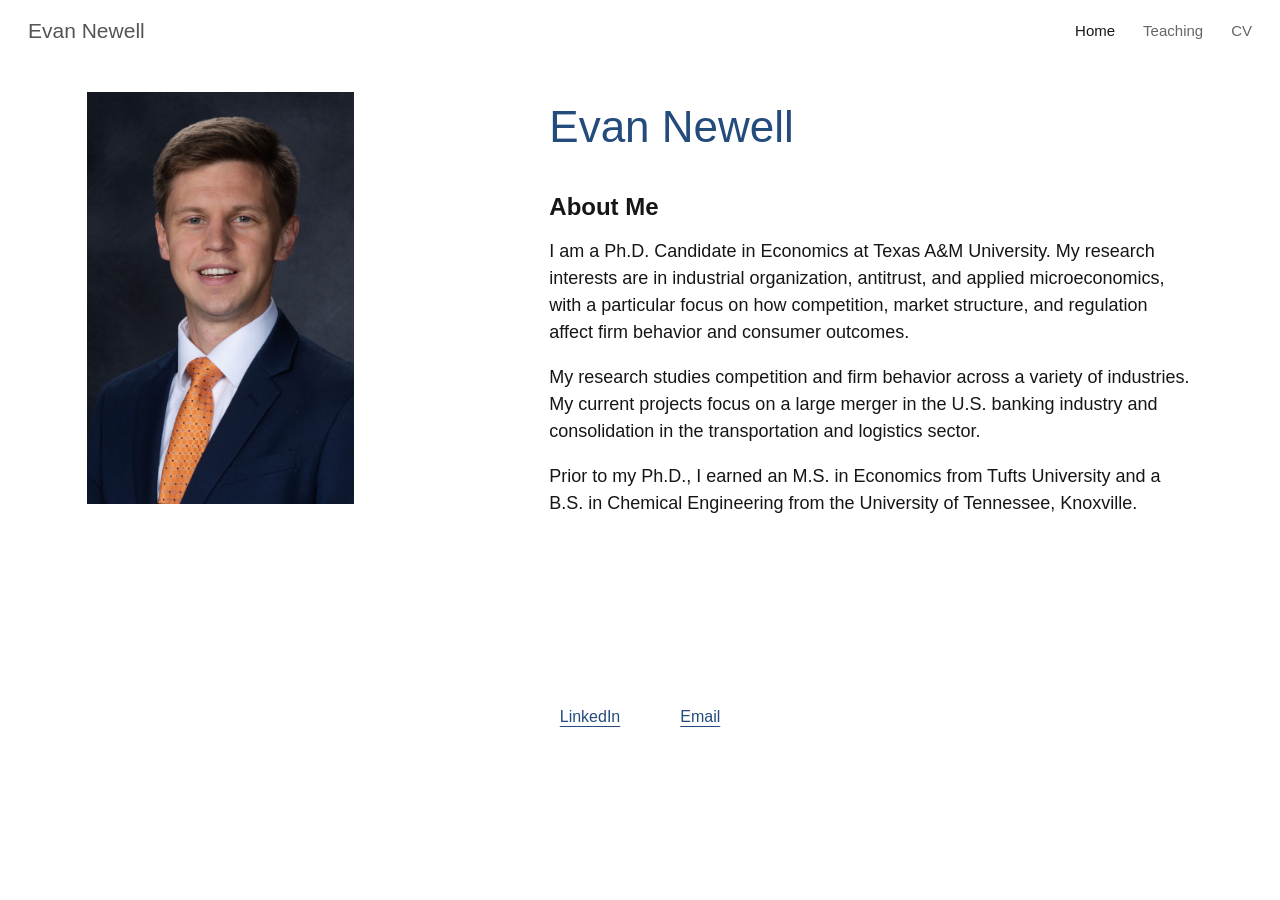
==== index.html @ 4a578523 "Transfer professional website from Google Sites" ====
<!doctype html>
<html lang="en"><head><meta charset="utf-8"><meta name="viewport" content="width=device-width, initial-scale=1"><meta name="description" content="Evan Newell, Economics Ph.D. Candidate at Texas A&amp;M University. Research in industrial organization, antitrust, and applied microeconomics."><title>Evan Newell</title><link rel="stylesheet" href="style.css"></head><body><a class="skip" href="#main">Skip to main content</a><header><a class="brand" href="index.html">Evan Newell</a><nav aria-label="Main navigation"><a href="index.html" aria-current="page">Home</a><a href="teaching.html">Teaching</a><a href="cv.html">CV</a></nav></header><main id="main" class="home"><img class="portrait" src="headshot.jpg" alt="Portrait of Evan Newell" width="267" height="412"><section><h1>Evan Newell</h1><h2>About Me</h2><p>I am a Ph.D. Candidate in Economics at Texas A&amp;M University. My research interests are in industrial organization, antitrust, and applied microeconomics, with a particular focus on how competition, market structure, and regulation affect firm behavior and consumer outcomes.</p><p>My research studies competition and firm behavior across a variety of industries. My current projects focus on a large merger in the U.S. banking industry and consolidation in the transportation and logistics sector.</p><p>Prior to my Ph.D., I earned an M.S. in Economics from Tufts University and a B.S. in Chemical Engineering from the University of Tennessee, Knoxville.</p></section></main><footer><a href="https://www.linkedin.com/in/ea-newell">LinkedIn</a><a href="mailto:evan.newell@tamu.edu">Email</a></footer></body></html>
---- style.css ----
*{box-sizing:border-box}body{margin:0;color:#161616;background:#fff;font-family:Arial,Helvetica,sans-serif;font-size:18px;line-height:1.5}header{display:flex;align-items:center;justify-content:space-between;padding:15px 28px;gap:24px;font-size:15px}.brand{font-size:21px;color:#555;font-weight:400}a{color:#234b7c;text-underline-offset:4px}header a{text-decoration:none}nav{display:flex;gap:28px}nav a{color:#666}nav a[aria-current]{color:#171717}nav a:hover,header a:focus{text-decoration:underline}main{margin:30px auto 70px;max-width:1155px;padding:0 24px}.home{display:grid;grid-template-columns:40% 60%;gap:0}.portrait{width:267px;max-width:100%;height:auto;display:block}.home section{padding-left:20px}h1{font-size:44px;line-height:1.2;color:#234b7c;font-weight:400;margin:9px 0 38px}h2{font-size:24px;line-height:1.35;margin:30px 0 14px}p{margin:0 0 18px}.content{max-width:1000px}.content h1{margin-bottom:30px}.content li{margin-bottom:18px}footer{display:flex;justify-content:center;gap:60px;margin:70px 24px 45px;font-size:16px}.home+footer{margin-top:170px}.skip{position:absolute;left:20px;top:-100px;background:#fff;padding:8px;z-index:1}.skip:focus{top:10px}:focus-visible{outline:3px solid #234b7c;outline-offset:5px}.cv object{display:block;width:100%;height:1050px;border:1px solid #ddd}.download{display:inline-block;margin-bottom:10px}@media(max-width:720px){header{padding:16px 20px;flex-wrap:wrap}nav{gap:20px}.home{grid-template-columns:1fr;gap:30px}.home section{padding-left:0}.portrait{width:220px}h1{font-size:36px;margin:0 0 26px}main{margin-top:24px}body{font-size:17px}.home+footer{margin-top:60px}.cv object{height:75vh}footer{gap:40px}}
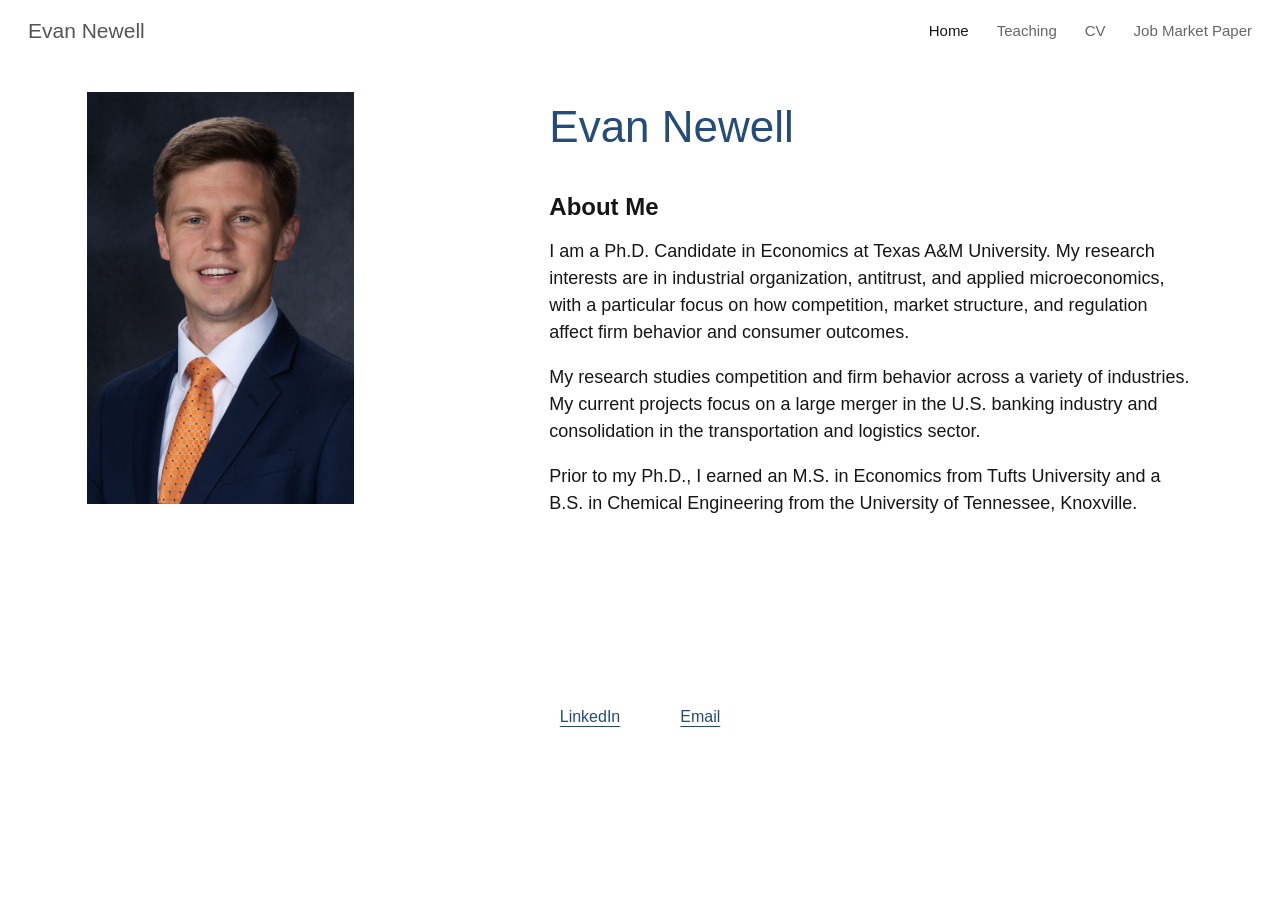
==== commit ceaf9937: "Add Job Market Paper page and PDF" ====
--- a/index.html
+++ b/index.html
@@ -1,2 +1,2 @@
 <!doctype html>
-<html lang="en"><head><meta charset="utf-8"><meta name="viewport" content="width=device-width, initial-scale=1"><meta name="description" content="Evan Newell, Economics Ph.D. Candidate at Texas A&amp;M University. Research in industrial organization, antitrust, and applied microeconomics."><title>Evan Newell</title><link rel="stylesheet" href="style.css"></head><body><a class="skip" href="#main">Skip to main content</a><header><a class="brand" href="index.html">Evan Newell</a><nav aria-label="Main navigation"><a href="index.html" aria-current="page">Home</a><a href="teaching.html">Teaching</a><a href="cv.html">CV</a></nav></header><main id="main" class="home"><img class="portrait" src="headshot.jpg" alt="Portrait of Evan Newell" width="267" height="412"><section><h1>Evan Newell</h1><h2>About Me</h2><p>I am a Ph.D. Candidate in Economics at Texas A&amp;M University. My research interests are in industrial organization, antitrust, and applied microeconomics, with a particular focus on how competition, market structure, and regulation affect firm behavior and consumer outcomes.</p><p>My research studies competition and firm behavior across a variety of industries. My current projects focus on a large merger in the U.S. banking industry and consolidation in the transportation and logistics sector.</p><p>Prior to my Ph.D., I earned an M.S. in Economics from Tufts University and a B.S. in Chemical Engineering from the University of Tennessee, Knoxville.</p></section></main><footer><a href="https://www.linkedin.com/in/ea-newell">LinkedIn</a><a href="mailto:evan.newell@tamu.edu">Email</a></footer></body></html>
+<html lang="en"><head><meta charset="utf-8"><meta name="viewport" content="width=device-width, initial-scale=1"><meta name="description" content="Evan Newell, Economics Ph.D. Candidate at Texas A&amp;M University. Research in industrial organization, antitrust, and applied microeconomics."><title>Evan Newell</title><link rel="stylesheet" href="style.css"></head><body><a class="skip" href="#main">Skip to main content</a><header><a class="brand" href="index.html">Evan Newell</a><nav aria-label="Main navigation"><a href="index.html" aria-current="page">Home</a><a href="teaching.html">Teaching</a><a href="cv.html">CV</a><a href="job-market-paper.html">Job Market Paper</a></nav></header><main id="main" class="home"><img class="portrait" src="headshot.jpg" alt="Portrait of Evan Newell" width="267" height="412"><section><h1>Evan Newell</h1><h2>About Me</h2><p>I am a Ph.D. Candidate in Economics at Texas A&amp;M University. My research interests are in industrial organization, antitrust, and applied microeconomics, with a particular focus on how competition, market structure, and regulation affect firm behavior and consumer outcomes.</p><p>My research studies competition and firm behavior across a variety of industries. My current projects focus on a large merger in the U.S. banking industry and consolidation in the transportation and logistics sector.</p><p>Prior to my Ph.D., I earned an M.S. in Economics from Tufts University and a B.S. in Chemical Engineering from the University of Tennessee, Knoxville.</p></section></main><footer><a href="https://www.linkedin.com/in/ea-newell">LinkedIn</a><a href="mailto:evan.newell@tamu.edu">Email</a></footer></body></html>
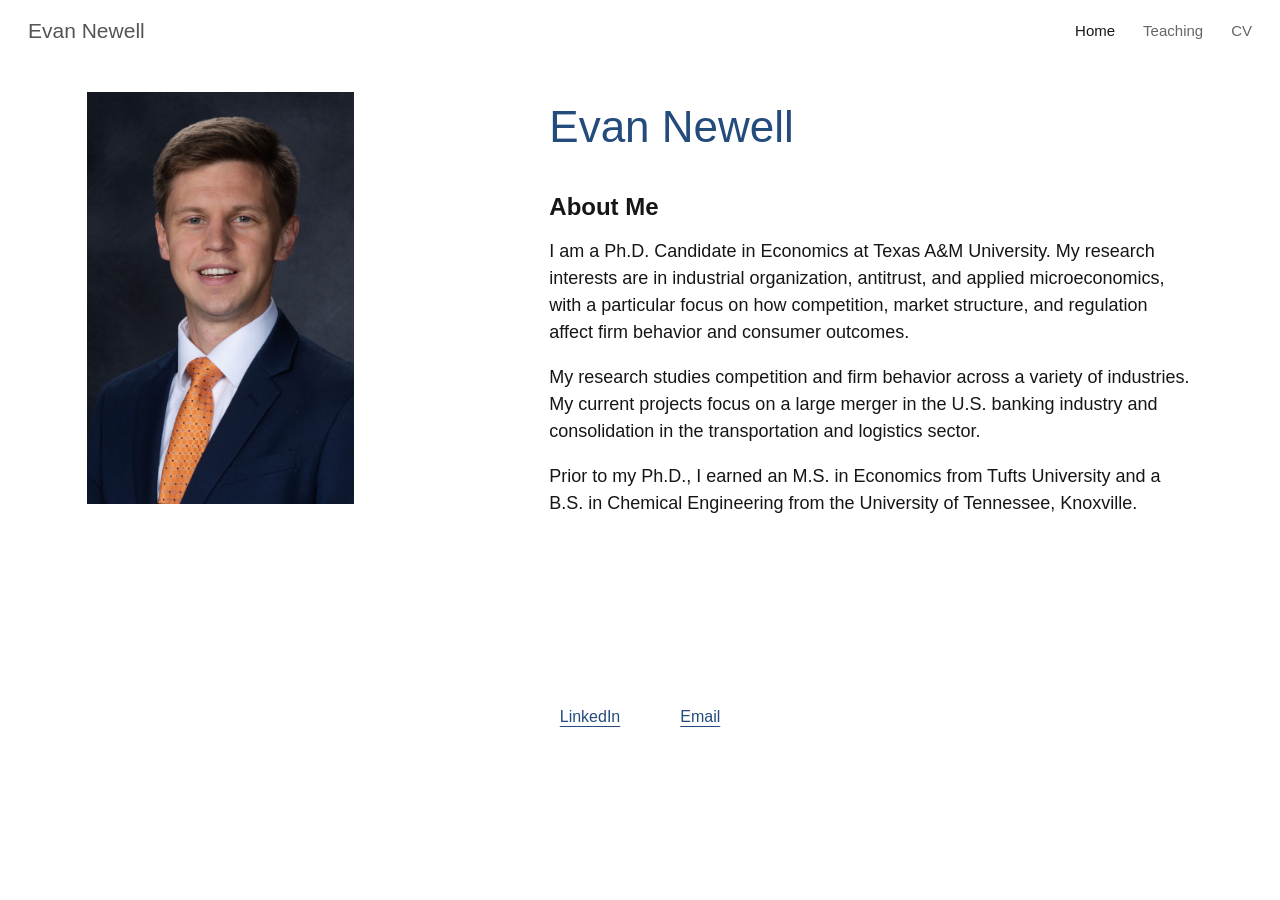
==== commit 86a53ce8: "Take Job Market Paper off the website" ====
--- a/index.html
+++ b/index.html
@@ -1,2 +1,2 @@
 <!doctype html>
-<html lang="en"><head><meta charset="utf-8"><meta name="viewport" content="width=device-width, initial-scale=1"><meta name="description" content="Evan Newell, Economics Ph.D. Candidate at Texas A&amp;M University. Research in industrial organization, antitrust, and applied microeconomics."><title>Evan Newell</title><link rel="stylesheet" href="style.css"></head><body><a class="skip" href="#main">Skip to main content</a><header><a class="brand" href="index.html">Evan Newell</a><nav aria-label="Main navigation"><a href="index.html" aria-current="page">Home</a><a href="teaching.html">Teaching</a><a href="cv.html">CV</a><a href="job-market-paper.html">Job Market Paper</a></nav></header><main id="main" class="home"><img class="portrait" src="headshot.jpg" alt="Portrait of Evan Newell" width="267" height="412"><section><h1>Evan Newell</h1><h2>About Me</h2><p>I am a Ph.D. Candidate in Economics at Texas A&amp;M University. My research interests are in industrial organization, antitrust, and applied microeconomics, with a particular focus on how competition, market structure, and regulation affect firm behavior and consumer outcomes.</p><p>My research studies competition and firm behavior across a variety of industries. My current projects focus on a large merger in the U.S. banking industry and consolidation in the transportation and logistics sector.</p><p>Prior to my Ph.D., I earned an M.S. in Economics from Tufts University and a B.S. in Chemical Engineering from the University of Tennessee, Knoxville.</p></section></main><footer><a href="https://www.linkedin.com/in/ea-newell">LinkedIn</a><a href="mailto:evan.newell@tamu.edu">Email</a></footer></body></html>
+<html lang="en"><head><meta charset="utf-8"><meta name="viewport" content="width=device-width, initial-scale=1"><meta name="description" content="Evan Newell, Economics Ph.D. Candidate at Texas A&amp;M University. Research in industrial organization, antitrust, and applied microeconomics."><title>Evan Newell</title><link rel="stylesheet" href="style.css"></head><body><a class="skip" href="#main">Skip to main content</a><header><a class="brand" href="index.html">Evan Newell</a><nav aria-label="Main navigation"><a href="index.html" aria-current="page">Home</a><a href="teaching.html">Teaching</a><a href="cv.html">CV</a></nav></header><main id="main" class="home"><img class="portrait" src="headshot.jpg" alt="Portrait of Evan Newell" width="267" height="412"><section><h1>Evan Newell</h1><h2>About Me</h2><p>I am a Ph.D. Candidate in Economics at Texas A&amp;M University. My research interests are in industrial organization, antitrust, and applied microeconomics, with a particular focus on how competition, market structure, and regulation affect firm behavior and consumer outcomes.</p><p>My research studies competition and firm behavior across a variety of industries. My current projects focus on a large merger in the U.S. banking industry and consolidation in the transportation and logistics sector.</p><p>Prior to my Ph.D., I earned an M.S. in Economics from Tufts University and a B.S. in Chemical Engineering from the University of Tennessee, Knoxville.</p></section></main><footer><a href="https://www.linkedin.com/in/ea-newell">LinkedIn</a><a href="mailto:evan.newell@tamu.edu">Email</a></footer></body></html>
